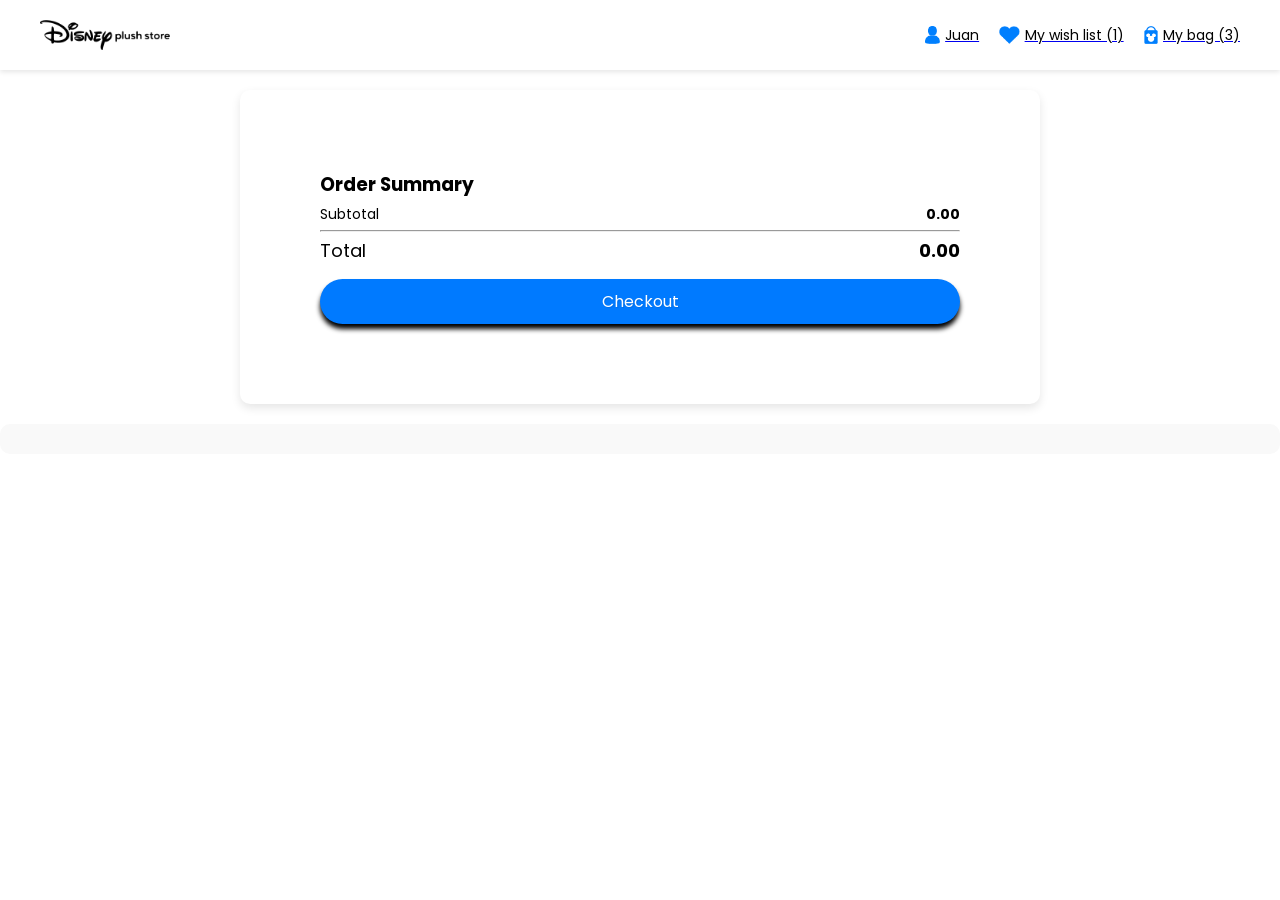
==== pages/carrito.html @ 0845c3bc "Primer commit" ====
<!DOCTYPE html>
<html lang="es">

<head>
  <meta charset="UTF-8" />
  <meta name="viewport" content="width=device-width, initial-scale=1.0" />
  <title>My bag</title>
  <link rel="stylesheet" href="../css/carrito.css" />
  <link rel="stylesheet" href="https://fonts.googleapis.com/css2?family=Poppins:wght@300;400;600&display=swap" />
</head>

<body>
  <header>
    <div class="logo">
      <img src="../assets/images/logop web.png" alt="Disney" />
    </div>
    <div class="user-actions">
      <a href="iniciosecion.html"><span class="user"><img src="../assets/images/user icon2.png" alt="User" />
          Juan</span></a>
      <a href="favorito.html">
        <span class="wishlist"><img src="../assets/images/fav icon2.png" alt="Wishlist" /> My wish
          list (1)</span></a>
      <a href="carrito.html"><span class="bag"><img src="../assets/images/bag icon2.png" alt="Bag" /> My bag
          (3)</span></a>
    </div>
  </header>
  <!--Va en el innerHTML-->
  <div id="container-carrito" class="container-carrito">
    <!-- <div class="producto">
      <div class="imagenes">
        <img src="./assets/images/catalogomickey.jpg" alt="Peluche Mickey Mouse" />
      </div>
      <div class="producto-info">
        <h2>Mickey Mouse Plush - Medium 13"</h2>
        <p class="cantidad">
          Quantity: 1 at <span class="precio">$22.99</span>
        </p>
        <div class="acciones">
          <a href="#" class="remove">Remove</a>
        </div>
        <p class="id">ID: 412312273353</p>
      </div>
    </div> -->

    <!--Termina en HTML-->
  </div>

  <div id = "resumen" class="resumen">
    <!-- <h3>Order Summary</h3>
    <div class="detalle">
      <p>Subtotal</p>
      <p class="monto">$22.99</p>
    </div>
    <hr />
    <div class="detalle total">
      <p>Total</p>
      <p class="monto">$32.94</p>
    </div>
    <button class="boton azul">Checkout</button> -->
  </div>
  </div>
  <script src="../js/carrito.js"></script>

</body>

</html>
---- css/carrito.css ----
* {
  margin: 0;
  padding: 0;
  box-sizing: border-box;
  font-family: poppins;
}

header {
  width: 100%;
  background: white;
  display: flex;
  justify-content: space-between;
  align-items: center;
  padding: 20px 40px;
  box-shadow: 0 2px 5px rgba(0, 0, 0, 0.1);
}

.logo {
  display: flex;
  align-items: center;
}

.logo img {
  height: 30px;
  margin-right: 5px;
}

.user-actions {
  display: flex;
  align-items: center;
  gap: 20px;
}

.user-actions span {
  display: flex;
  align-items: center;
  font-size: 14px;
  color: black;
  cursor: pointer;
  font-family: poppins;
}

.user-actions img {
  height: 18px;
  margin-right: 5px;
}

.container-carrito {
  width: 100%;
  max-width: 800px;
  margin: 20px auto;
  padding: 80px;
  background: white;
  border-radius: 10px;
  box-shadow: 0px 4px 10px rgba(0, 0, 0, 0.1);
}

.producto {
  background-color: white;
  display: flex;
  padding: 10px;
  align-items: center;
  margin-bottom: 20px;
  box-shadow: 0 4px 8px rgba(0, 0, 0, 0.2);
}

.imagenes img {
  width: 150px;
  height: auto;
  border-radius: 10px;
  margin-right: 20px;
}

.producto-info {
  flex: 1;
}

h2 {
  font-size: 18px;
  margin-bottom: 5px;
  font-family: poppins;
}

.cantidad {
  font-size: 14px;
  color: #666;
  font-family: poppins;
}

.precio {
  font-weight: bold;
  color: #ff5733;
}

.acciones a {
  text-decoration: none;
  color: #007aff;
  margin-right: 10px;
  font-size: 14px;
  font-family: poppins;
}

.remove {
  color: red;
}

.id {
  font-size: 12px;
  color: #888;
  font-family: poppins;
}

.resumen {
  background: #f9f9f9;
  padding: 15px;
  border-radius: 10px;
}

.resumen h3 {
  margin-bottom: 10px;
}

.detalle {
  display: flex;
  justify-content: space-between;
  font-size: 14px;
  margin: 5px 0;
  font-family: poppins;
}

.monto {
  font-weight: bold;
}

.total {
  font-size: 18px;
}

.boton {
  width: 100%;
  padding: 10px;
  margin-top: 10px;
  border: none;
  cursor: pointer;
  font-size: 16px;
  font-family: poppins;
  color: white;
  border-radius: 100px;
  text-shadow: 1px 1px 1px rgba(0, 0, 0, 0.1);
  box-shadow: black 0px 5px 5px;
  background-color: #007aff;
}

.boton:hover {
  background: #9bbee3;
  color: white;
}
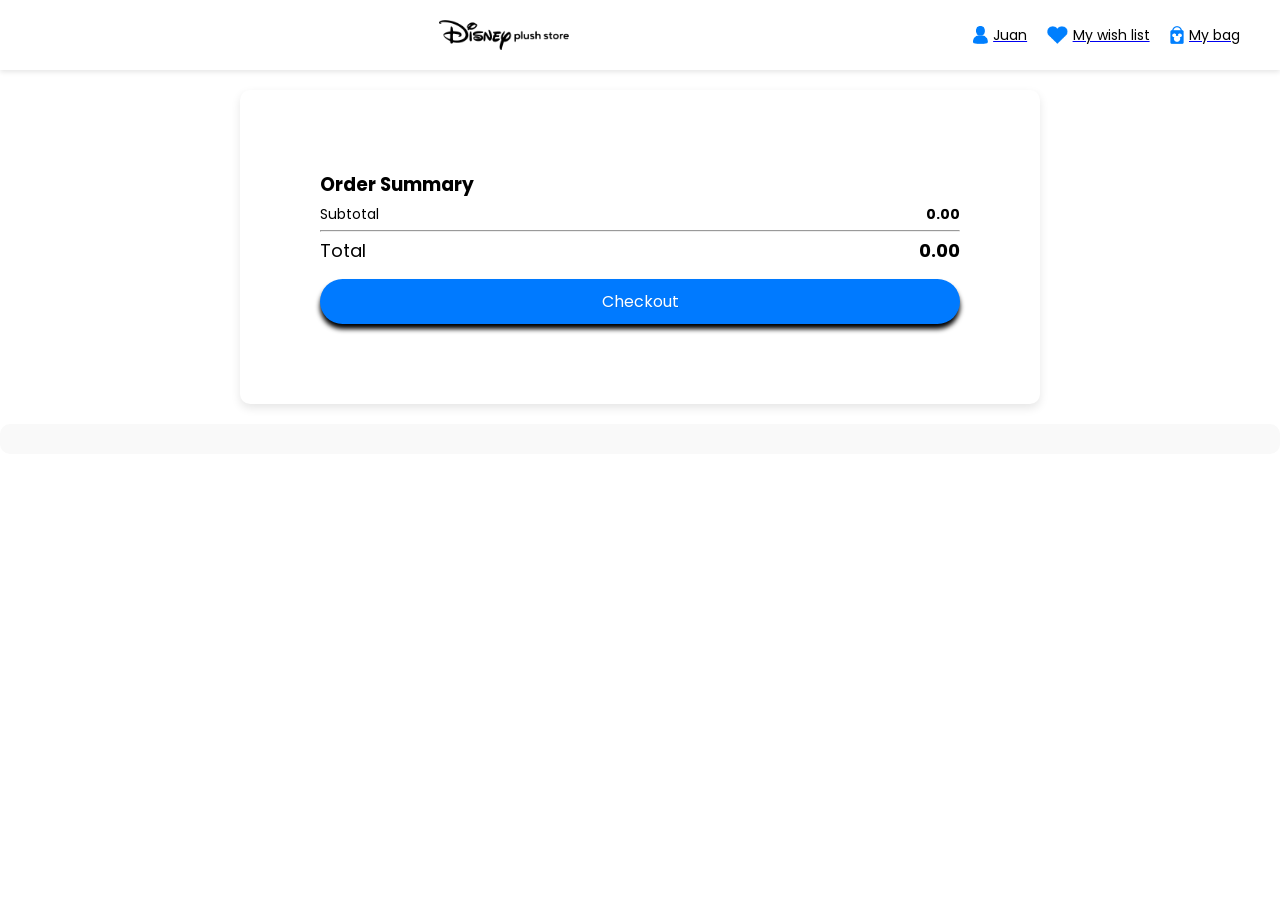
==== commit c58684b6: "se ajustó en el doc" ====
--- a/pages/carrito.html
+++ b/pages/carrito.html
@@ -11,7 +11,7 @@
 
 <body>
   <header>
-    <div class="logo">
+    <a href="/index.html"><div class="logo"></a>
       <img src="../assets/images/logop web.png" alt="Disney" />
     </div>
     <div class="user-actions">
@@ -19,9 +19,9 @@
           Juan</span></a>
       <a href="favorito.html">
         <span class="wishlist"><img src="../assets/images/fav icon2.png" alt="Wishlist" /> My wish
-          list (1)</span></a>
+          list </span></a>
       <a href="carrito.html"><span class="bag"><img src="../assets/images/bag icon2.png" alt="Bag" /> My bag
-          (3)</span></a>
+          </span></a>
     </div>
   </header>
   <!--Va en el innerHTML-->
